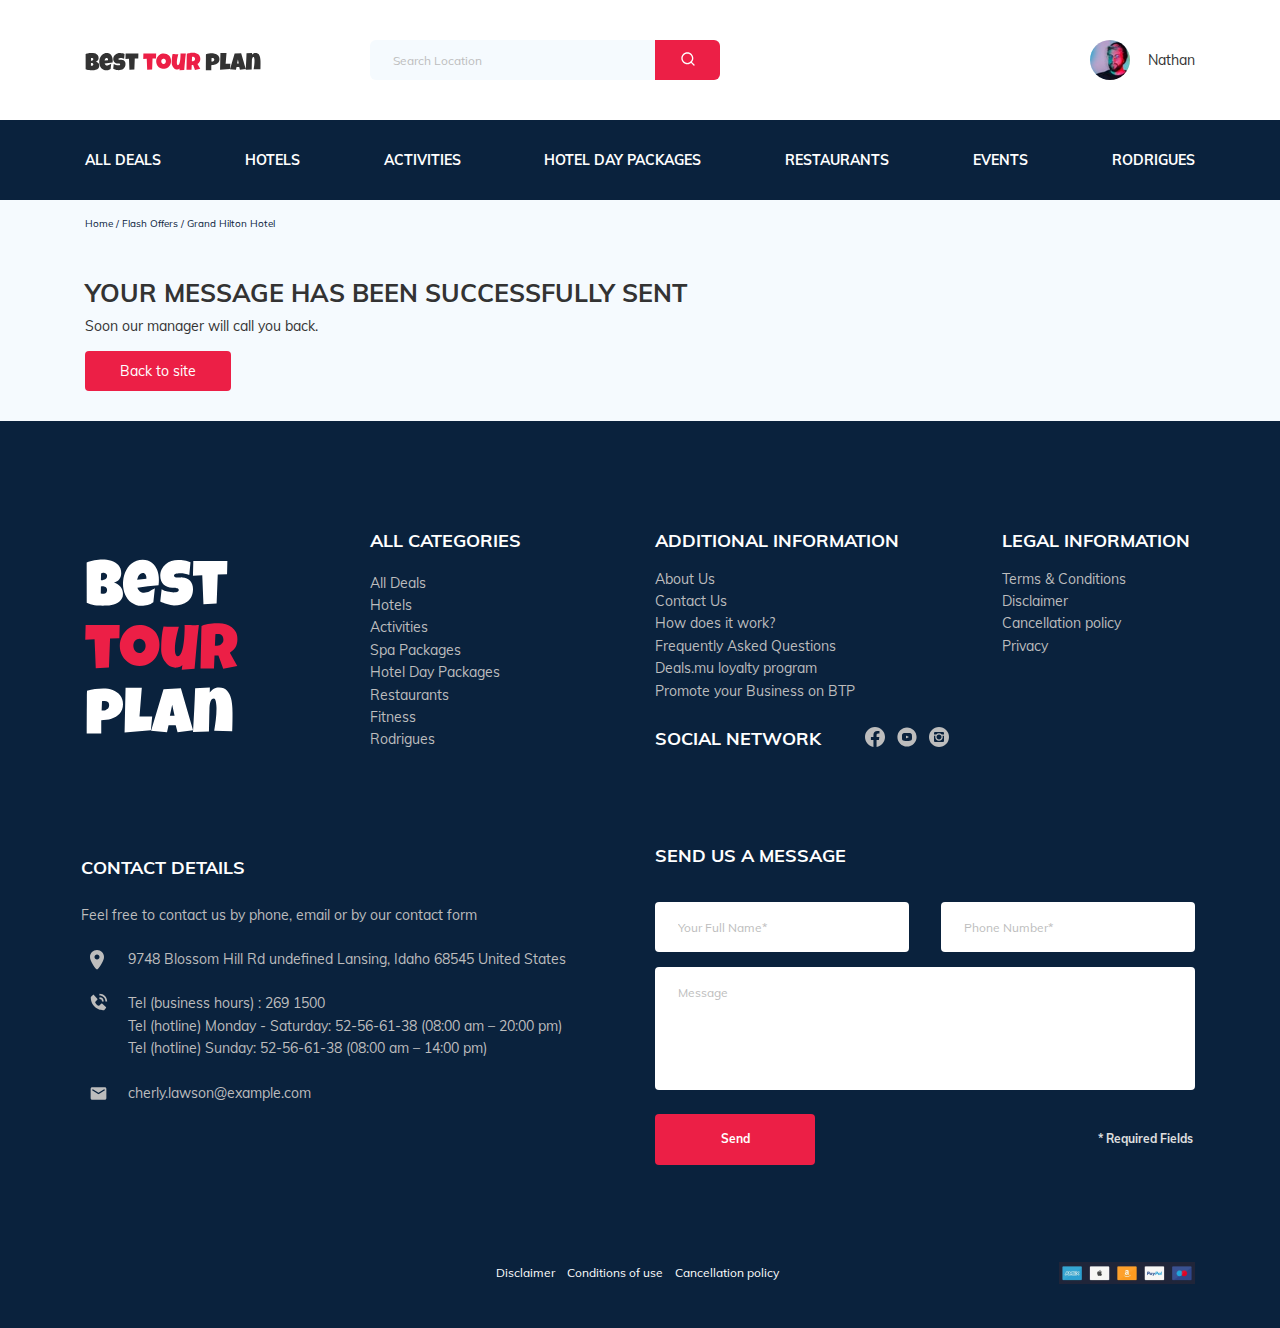
==== thanks.html @ 4d227aba "Create: library animation" ====
<!DOCTYPE html>
<html lang="en">
  <head>
    <meta charset="UTF-8" />
    <meta http-equiv="X-UA-Compatible" content="IE=edge" />
    <meta name="viewport" content="width=device-width, initial-scale=1.0" />
    <link rel="stylesheet" href="css/swiper-bundle.min.css" />
    <link rel="stylesheet" href="css/style.css" />
    <link rel="stylesheet" href="css/thanks.css" />
    <link rel="stylesheet" href="css/aos.css" />
    <link rel="shortcut icon" href="img/favicon/favicon.ico" />
    <link
      rel="apple-touch-icon"
      sizes="57x57"
      href="img/favicon/apple-icon-57x57.png"
    />
    <link
      rel="apple-touch-icon"
      sizes="60x60"
      href="img/favicon/apple-icon-60x60.png"
    />
    <link
      rel="apple-touch-icon"
      sizes="72x72"
      href="img/favicon/apple-icon-72x72.png"
    />
    <link
      rel="apple-touch-icon"
      sizes="76x76"
      href="img/favicon/apple-icon-76x76.png"
    />
    <link
      rel="apple-touch-icon"
      sizes="114x114"
      href="img/favicon/apple-icon-114x114.png"
    />
    <link
      rel="apple-touch-icon"
      sizes="120x120"
      href="img/favicon/apple-icon-120x120.png"
    />
    <link
      rel="apple-touch-icon"
      sizes="144x144"
      href="img/favicon/apple-icon-144x144.png"
    />
    <link
      rel="apple-touch-icon"
      sizes="152x152"
      href="img/favicon/apple-icon-152x152.png"
    />
    <link
      rel="apple-touch-icon"
      sizes="180x180"
      href="img/favicon/apple-icon-180x180.png"
    />
    <link
      rel="icon"
      type="image/png"
      sizes="192x192"
      href="img/favicon/android-icon-192x192.png"
    />
    <link
      rel="icon"
      type="image/png"
      sizes="32x32"
      href="img/favicon/favicon-32x32.png"
    />
    <link
      rel="icon"
      type="image/png"
      sizes="96x96"
      href="img/favicon/favicon-96x96.png"
    />
    <link
      rel="icon"
      type="image/png"
      sizes="16x16"
      href="img/favicon/favicon-16x16.png"
    />
    <link rel="manifest" href="img/favicon/manifest.json" />
    <meta name="msapplication-TileColor" content="#ffffff" />
    <meta
      name="msapplication-TileImage"
      content="img/favicon/ms-icon-144x144.png"
    />
    <meta name="theme-color" content="#ffffff" />
    <title>Best Tour Plan - Making your dreams come true</title>
  </head>
  <body>
    <header class="navbar navbar--mobile_fixed">
      <div class="container navbar__container">
        <div class="navbar-top">
          <a class="logo" href="./index.html">
            <img
              class="logo__item"
              src="img/header/navbar-top/best-tour-plan.svg"
              alt="Logo: Best Tour Plan"
            />
          </a>
          <form class="form header-form header-form--mobile_hidden" action="#">
            <input
              class="form__input header-form__input"
              type="text"
              placeholder="Search Location"
            />
            <button class="form__button header-form__button">
              <img
                class="form__icon header-form__icon"
                src="img/header/navbar-top/search-icon.svg"
                alt="Icon: search"
              />
            </button>
          </form>
          <a class="user user--mobile_hidden" href="#">
            <img
              class="user__image"
              src="img/header/navbar-top/user-photo.jpg"
              alt="User photo"
            />
            <span class="user__name">Nathan</span>
          </a>
          <button class="burger-menu">
            <span class="burger-menu__item"></span
            ><span class="burger-menu__item"></span
            ><span class="burger-menu__item"></span>
          </button>
        </div>
        <!-- /.navbar-top -->
      </div>
      <!-- /.container navbar__container -->
      <div class="navbar-bottom">
        <div class="container navbar-bottom__container">
          <nav class="nav navbar__nav">
            <ul class="nav-list">
              <li class="nav-list__item nav-list__item--mobile_visible">
                <a class="user user--mobile_visible" href="#">
                  <img
                    class="user__image"
                    src="img/header/navbar-top/user-photo.jpg"
                    alt="User photo"
                  />
                  <span class="user__name user__name--light">Nathan</span>
                </a>
              </li>
              <li class="nav-list__item nav-list__item--mobile_visible">
                <form
                  class="form header-form header-form--mobile_visible"
                  action="#"
                >
                  <input
                    class="form__input header-form__input"
                    type="text"
                    placeholder="Search Location"
                  />
                  <button class="form__button header-form__button">
                    <img
                      class="form__icon header-form__icon"
                      src="img/header/navbar-top/search-icon.svg"
                      alt="Icon: search"
                    />
                  </button>
                </form>
              </li>
              <li class="nav-list__item">
                <a href="#" class="nav-list__link">All Deals</a>
              </li>
              <li class="nav-list__item">
                <a href="#" class="nav-list__link">Hotels</a>
              </li>
              <li class="nav-list__item">
                <a href="#" class="nav-list__link">Activities</a>
              </li>
              <li class="nav-list__item">
                <a href="#" class="nav-list__link">Hotel Day Packages</a>
              </li>
              <li class="nav-list__item">
                <a href="#" class="nav-list__link">Restaurants</a>
              </li>
              <li class="nav-list__item">
                <a href="#" class="nav-list__link">Events</a>
              </li>
              <li class="nav-list__item">
                <a href="#" class="nav-list__link">Rodrigues</a>
              </li>
            </ul>
          </nav>
          <!-- /.nav -->
        </div>
        <!-- /.container -->
      </div>
      <!-- /.navbar-bottom -->
    </header>
    <!-- /.navbar -->
    <nav class="breadcrumb">
      <div class="container breadcrumb__container">
        <ul class="breadcrumb-list">
          <li class="breadcrumb-list__item">
            <a href="#" class="breadcrumb-list__link">Home</a>
          </li>
          <li class="breadcrumb-list__item">
            <a href="#" class="breadcrumb-list__link">Flash Offers</a>
          </li>
          <li class="breadcrumb-list__item">Grand Hilton Hotel</li>
        </ul>
      </div>
      <!-- /.container -->
    </nav>
    <!-- /.breadcrumb -->
    <section class="thanks">
      <div class="container thanks__container">
        <h2 class="thanks__title">Your message has been successfully sent</h2>
        <span class="thanks__subtitle"
          >Soon our manager will call you back.</span
        >
        <a class="thanks__button" href="./index.html">Back to site</a>
      </div>
    </section>
    <footer class="footer">
      <div class="container footer__container">
        <div class="footer-grid">
          <a class="footer__link-logo" href="./index.html">
            <img
              class="footer__logo"
              src="img/footer/logo.svg"
              alt="Icon: Logo"
            />
          </a>
          <div class="footer-list footer-categories">
            <h3 class="footer-list__title">all categories</h3>
            <ul class="footer-ul footer-categories__ul">
              <li class="footer-ul__item">
                <a class="footer-ul__link" href="#">All Deals</a>
              </li>
              <li class="footer-ul__item">
                <a class="footer-ul__link" href="#">Hotels</a>
              </li>
              <li class="footer-ul__item">
                <a class="footer-ul__link" href="#">Activities</a>
              </li>
              <li class="footer-ul__item">
                <a class="footer-ul__link" href="#">Spa Packages</a>
              </li>
              <li class="footer-ul__item">
                <a class="footer-ul__link" href="#">Hotel Day Packages</a>
              </li>
              <li class="footer-ul__item">
                <a class="footer-ul__link" href="#">Restaurants</a>
              </li>
              <li class="footer-ul__item">
                <a class="footer-ul__link" href="#">Fitness</a>
              </li>
              <li class="footer-ul__item">
                <a class="footer-ul__link" href="#">Rodrigues</a>
              </li>
            </ul>
            <!-- /.footer-ul -->
          </div>
          <!-- /.footer-list -->
          <div class="footer-list footer-additional">
            <h3 class="footer-list__title">additional information</h3>
            <ul class="footer-ul">
              <li class="footer-ul__item">
                <a class="footer-ul__link" href="#">About Us</a>
              </li>
              <li class="footer-ul__item">
                <a class="footer-ul__link" href="#">Contact Us</a>
              </li>
              <li class="footer-ul__item">
                <a class="footer-ul__link" href="#">How does it work?</a>
              </li>
              <li class="footer-ul__item">
                <a class="footer-ul__link" href="#"
                  >Frequently Asked Questions</a
                >
              </li>
              <li class="footer-ul__item">
                <a class="footer-ul__link" href="#">Deals.mu loyalty program</a>
              </li>
              <li class="footer-ul__item">
                <a class="footer-ul__link" href="#"
                  >Promote your Business on BTP</a
                >
              </li>
            </ul>
            <!-- /.footer-ul -->
          </div>
          <!-- /.footer-list -->
          <div class="footer-list footer-social">
            <h3 class="footer-list__title">social network</h3>
            <div class="footer-social__links">
              <a
                class="footer-social__link"
                href="https://www.facebook.com/profile.php?id=100069592294222"
                target="_blank"
                rel="noopener nofollow"
              >
                <img
                  class="footer-social__img"
                  src="img/footer/facebook.svg"
                  alt="Icon: Facebook"
                />
              </a>
              <a
                class="footer-social__link"
                href="https://www.youtube.com/channel/UCoVWVYwyd6td7KiBqY1Zr9g"
                target="_blank"
                rel="noopener nofollow"
              >
                <img
                  class="footer-social__img"
                  src="img/footer/youtube.svg"
                  alt="Icon: YouTube"
                />
              </a>
              <a
                class="footer-social__link"
                href="https://www.instagram.com/_vitaliy_kravchenk0_/?hl=ru"
                target="_blank"
                rel="noopener nofollow"
              >
                <img
                  class="footer-social__img"
                  src="img/footer/instagram.svg"
                  alt="Icon: Instagram"
                />
              </a>
            </div>
          </div>
          <!-- /.footer-list -->
          <div class="footer-list footer-legal">
            <h3 class="footer-list__title">legal information</h3>
            <ul class="footer-ul">
              <li class="footer-ul__item">
                <a class="footer-ul__link" href="#">Terms & Conditions</a>
              </li>
              <li class="footer-ul__item">
                <a class="footer-ul__link" href="#">Disclaimer</a>
              </li>
              <li class="footer-ul__item">
                <a class="footer-ul__link" href="#">Cancellation policy</a>
              </li>
              <li class="footer-ul__item">
                <a class="footer-ul__link" href="#">Privacy</a>
              </li>
            </ul>
            <!-- /.footer-ul -->
          </div>
          <!-- /.footer-list -->
          <div class="footer-list footer-contact">
            <h3 class="footer-list__title">contact details</h3>
            <p class="footer-list__description">
              Feel free to contact us by phone, email or by our contact form
            </p>
            <ul class="footer-ul footer-contact__item">
              <li class="footer-ul__item footer-contact__geo-item">
                <div class="footer-contact__geo">
                  <img
                    class="footer-contact__geo-icon"
                    src="img/footer/geo-marker.svg"
                    alt="Icon: Geo-Marker"
                  />
                </div>
                <div class="footer-ul__links">
                  <a
                    class="footer-ul__link"
                    href="https://goo.gl/maps/KKJQN96FfP7zgyCk8"
                    rel="noopener nofollow"
                    target="_blank"
                    >9748 Blossom Hill Rd undefined Lansing, Idaho 68545 United
                    States</a
                  >
                </div>
              </li>
              <li class="footer-ul__item footer-contact__phone-item">
                <div class="footer-contact__phone">
                  <img
                    class="footer-contact__phone-icon"
                    src="img/footer/phone.svg"
                    alt="Icon: Phone"
                  />
                </div>
                <div class="footer-ul__links">
                  <span class="footer-ul__link-wrapper">
                    Tel (business hours) :
                    <a
                      class="
                        footer-ul__link
                        footer-contact__link footer-contact__link--ml-0
                      "
                      href="tel:2691500"
                      target="_blank"
                      >269 1500</a
                    >
                  </span>
                  <span class="footer-ul__link-wrapper">
                    Tel (hotline) Monday - Saturday:
                    <a
                      class="footer-ul__link footer-contact__link"
                      href="tel:52566138"
                      target="_blank"
                      >52-56-61-38</a
                    >
                    (08:00 am – 20:00 pm)
                  </span>
                  <span class="footer-ul__link-wrapper">
                    Tel (hotline) Sunday:
                    <a
                      class="footer-ul__link footer-contact__link"
                      href="tel:52566138"
                      target="_blank"
                      >52-56-61-38</a
                    >
                    (08:00 am – 14:00 pm)
                  </span>
                </div>
              </li>
              <li class="footer-ul__item footer-contact__mail-item">
                <div class="footer-contact__mail">
                  <img
                    class="footer-contact__mail-icon"
                    src="img/footer/mail.svg"
                    alt="Icon: Mail"
                  />
                </div>
                <div class="footer-ul__links">
                  <a
                    class="footer-ul__link"
                    href="mailto:cherly.lawson@example.com"
                    target="_blank"
                    >cherly.lawson@example.com</a
                  >
                </div>
              </li>
            </ul>
            <!-- /.footer-ul -->
          </div>
          <!-- /.footer-list -->
          <div class="footer-list footer-message">
            <h3 class="footer-list__title">send us a message</h3>
            <form
              class="form footer__form form--validate"
              action="send.php"
              method="POST"
            >
              <div class="footer__input-wrapper">
                <div class="footer__input-group">
                  <input
                    class="input footer__input"
                    type="text"
                    placeholder="Your Full Name*"
                    name="name"
                    required
                  />
                </div>
                <div class="footer__input-group">
                  <input
                    class="input footer__input phone"
                    type="tel"
                    placeholder="Phone Number*"
                    name="phone"
                    required
                    minlength="18"
                  />
                </div>
              </div>
              <div class="footer__message-wrapper">
                <textarea
                  class="footer__message"
                  cols="30"
                  rows="10"
                  placeholder="Message"
                  name="message"
                ></textarea>
              </div>
              <div class="footer__info-bottom">
                <button class="book-now footer__button">Send</button>
                <span class="footer__info">* Required Fields</span>
              </div>
            </form>
          </div>
          <!-- /.footer-list -->
        </div>
        <!-- /.footer-grid -->
        <div class="footer-bottom">
          <div class="footer-bottom__wrapper">
            <div class="footer-bottom__links">
              <a class="footer-bottom__link" href="#">Disclaimer</a>
              <a class="footer-bottom__link" href="#">Conditions of use</a>
              <a class="footer-bottom__link" href="#">Cancellation policy</a>
            </div>
            <img
              class="footer-bottom__img"
              src="img/footer/pays.png"
              alt="Pays"
            />
          </div>
        </div>
        <!-- /.footer-bottom -->
      </div>
      <!-- /.container footer__container -->
    </footer>
    <!-- /.footer -->

    <div class="modal" id="booking-modal">
      <div class="modal__overlay"></div>
      <div class="modal__dialog">
        <a href="#" class="modal__close">
          <img src="img/close.svg" alt="Icon: Close" />
        </a>
        <h3 class="modal__title">booking</h3>
        <form
          class="form modal__form form--validate"
          action="send.php"
          method="POST"
        >
          <div class="modal__input-wrapper">
            <input
              class="input modal__input"
              type="text"
              placeholder="Your Full Name*"
              name="name"
              required
            />
            <input
              class="input modal__input phone"
              type="tel"
              placeholder="Phone Number*"
              name="phone"
              required
              minlength="18"
            />
            <input
              class="input modal__input"
              type="email"
              placeholder="Email*"
              name="email"
              required
            />
          </div>
          <div class="modal__message-wrapper">
            <textarea
              class="modal__message"
              cols="30"
              rows="10"
              placeholder="Message"
              name="message"
            ></textarea>
          </div>
          <div class="modal__info">
            <button class="book-now modal__button">Send</button>
            <span class="modal__info">* Required Fields</span>
          </div>
        </form>
      </div>
    </div>

    <script src="js/jquery-3.6.0.min.js"></script>
    <script src="js/parallax.min.js"></script>
    <script src="js/swiper-bundle.min.js"></script>
    <script src="js/jquery.validate.min.js"></script>
    <script src="js/jquery.mask.min.js"></script>
    <script src="js/aos.js"></script>
    <script src="js/main.js"></script>
  </body>
</html>
---- css/thanks.css ----
.thanks {
  background-color: #F5FAFE;
}

.thanks__container {
  padding: 30px 0;
  display: -webkit-box;
  display: -ms-flexbox;
  display: flex;
  -webkit-box-orient: vertical;
  -webkit-box-direction: normal;
      -ms-flex-direction: column;
          flex-direction: column;
  -webkit-box-align: start;
      -ms-flex-align: start;
          align-items: flex-start;
}

.thanks__title {
  margin: 0 0 10px 0;
  font-family: "Mulish", sans-serif;
  font-weight: bold;
  font-size: 25px;
  color: #333333;
  text-transform: uppercase;
}

.thanks__subtitle {
  margin-bottom: 17px;
  font-family: "Mulish", sans-serif;
  font-weight: normal;
  font-size: 14px;
  color: #333333;
}

.thanks__button {
  padding: 12px 35px;
  font-family: "Mulish", sans-serif;
  font-weight: normal;
  font-size: 14px;
  color: #fff;
  background-color: #EC1F46;
  outline: none;
  border-radius: 4px;
  text-decoration: none;
}

@media (max-width: 480px) {
  .thanks__title {
    font-size: 20px;
  }
}

@media (min-width: 992px) {
  .thanks__button {
    -webkit-transition: 0.2s ease-out;
    transition: 0.2s ease-out;
    -webkit-transition-property: background-color;
    transition-property: background-color;
  }
  .thanks__button:hover {
    background-color: #f04e6d;
  }
}
/*# sourceMappingURL=thanks.css.map */
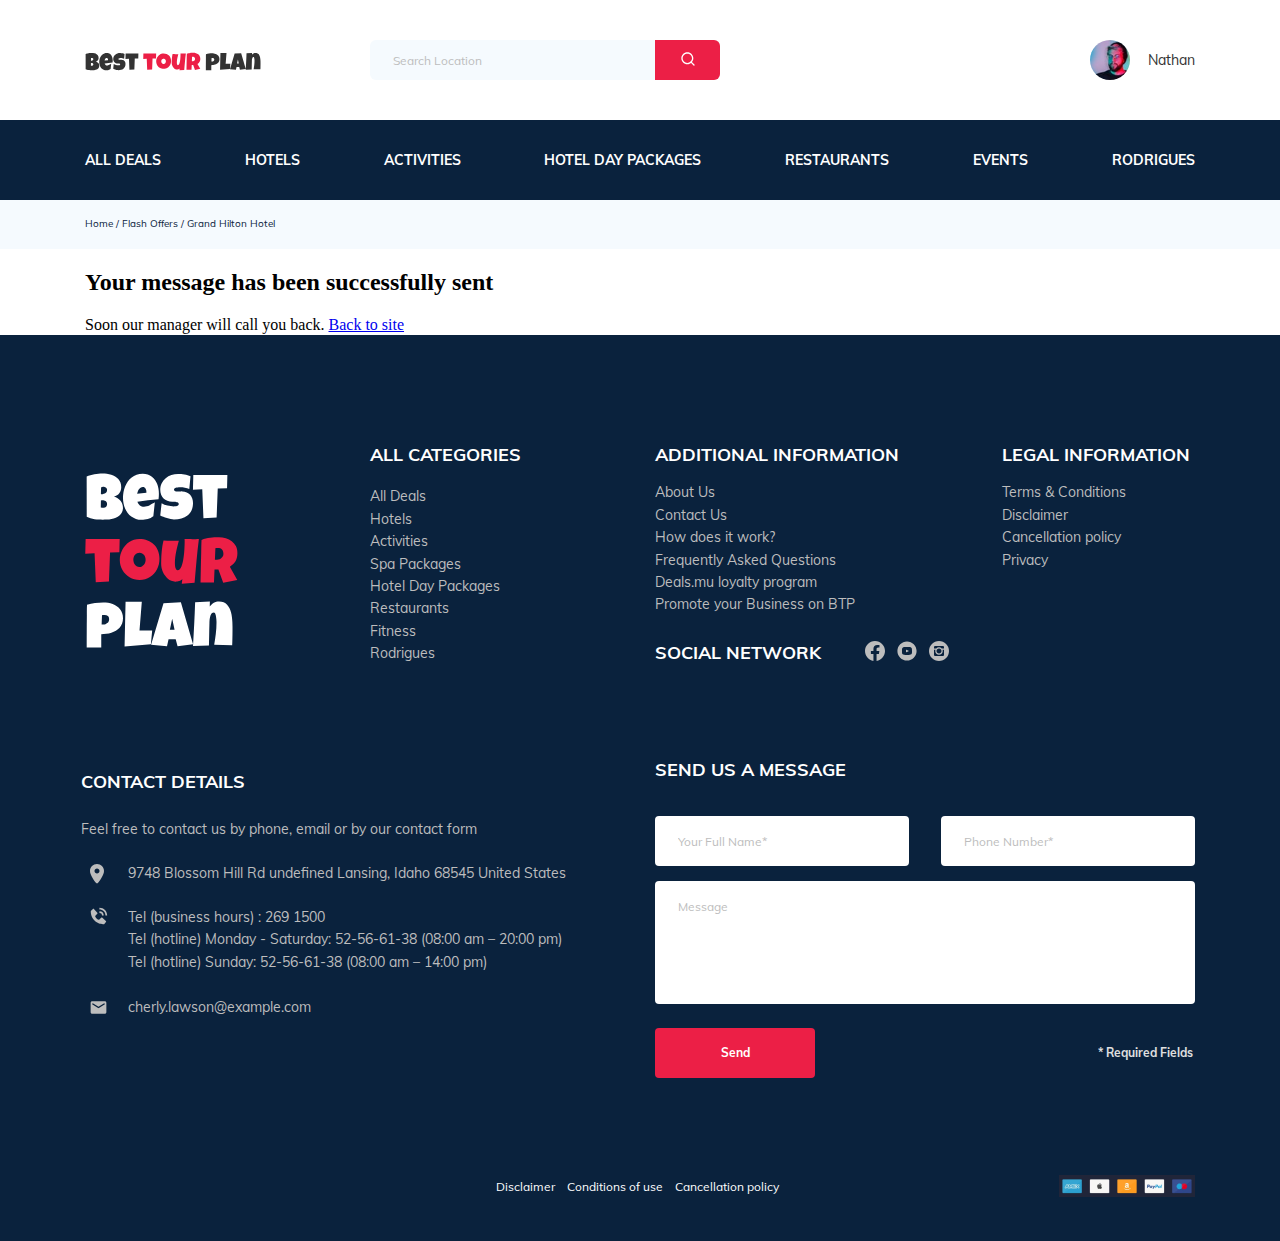
==== commit b69404c4: "Fix: horizontal scroll" ====
--- a/thanks.html
+++ b/thanks.html
@@ -6,7 +6,6 @@
     <meta name="viewport" content="width=device-width, initial-scale=1.0" />
     <link rel="stylesheet" href="css/swiper-bundle.min.css" />
     <link rel="stylesheet" href="css/style.css" />
-    <link rel="stylesheet" href="css/thanks.css" />
     <link rel="stylesheet" href="css/aos.css" />
     <link rel="shortcut icon" href="img/favicon/favicon.ico" />
     <link
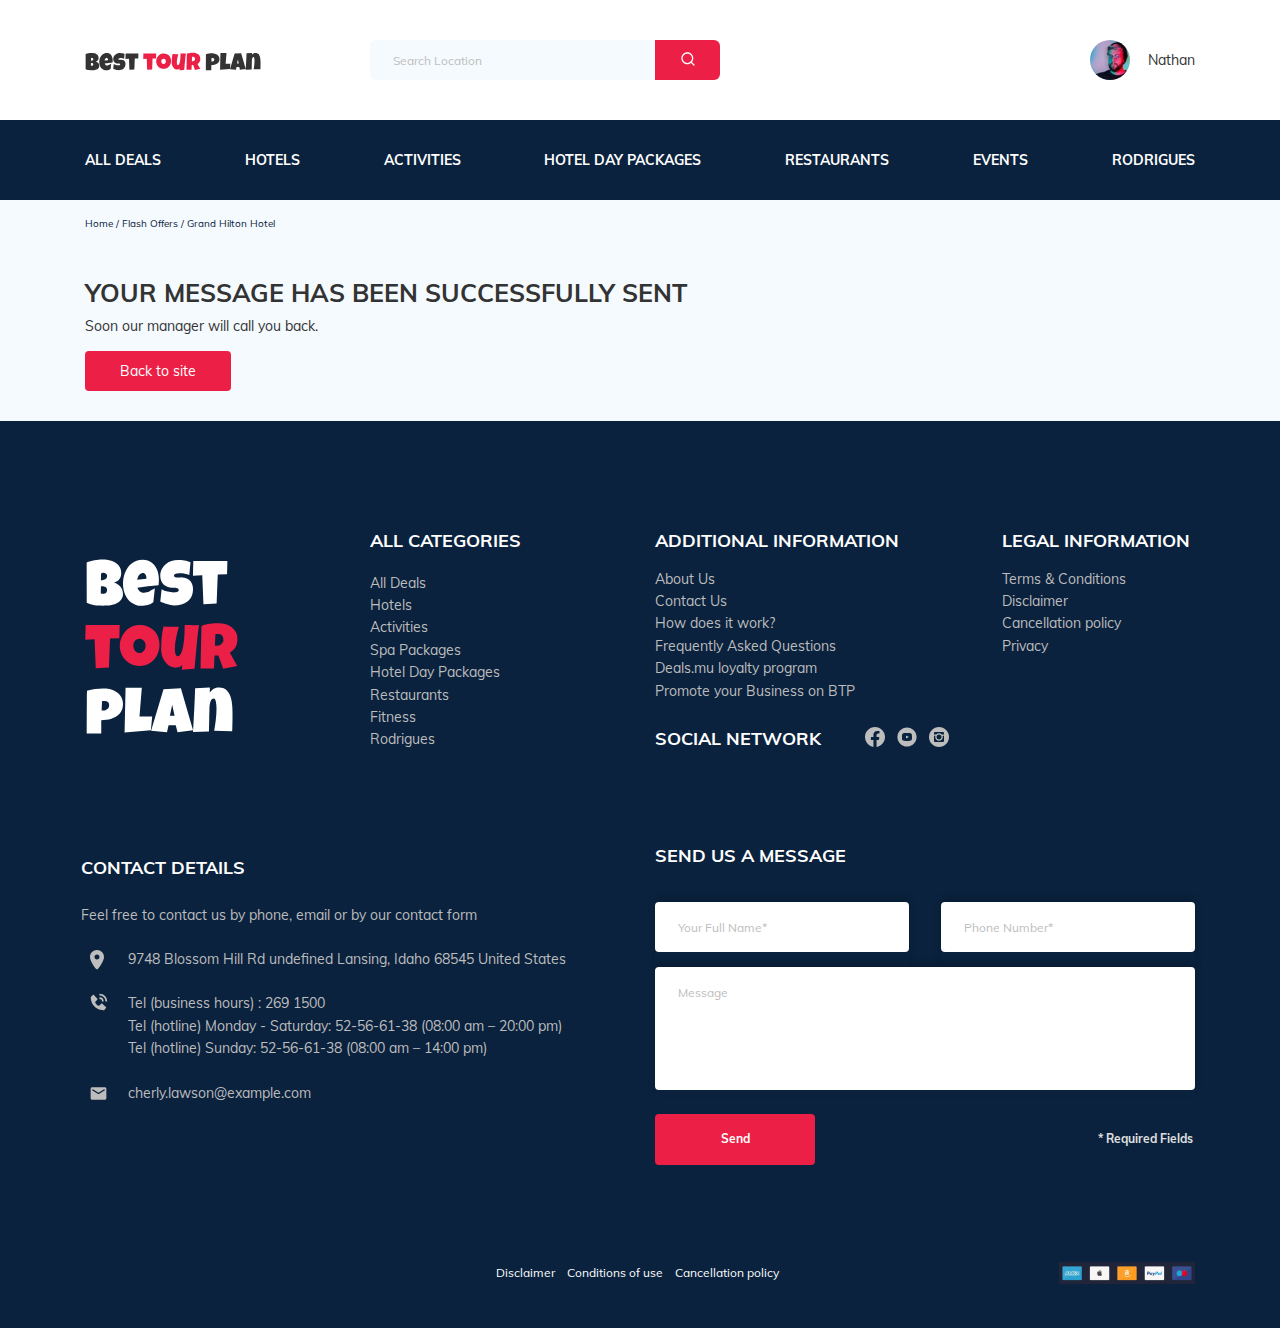
==== commit 501a0efb: "Create: new validate massage" ====
--- a/thanks.html
+++ b/thanks.html
@@ -5,8 +5,9 @@
     <meta http-equiv="X-UA-Compatible" content="IE=edge" />
     <meta name="viewport" content="width=device-width, initial-scale=1.0" />
     <link rel="stylesheet" href="css/swiper-bundle.min.css" />
+    <link rel="stylesheet" href="css/aos.css" />
     <link rel="stylesheet" href="css/style.css" />
-    <link rel="stylesheet" href="css/aos.css" />
+    <link rel="stylesheet" href="css/thanks.css" />
     <link rel="shortcut icon" href="img/favicon/favicon.ico" />
     <link
       rel="apple-touch-icon"
--- a/css/thanks.css
+++ b/css/thanks.css
@@ -0,0 +1,65 @@
+.thanks {
+  background-color: #F5FAFE;
+}
+
+.thanks__container {
+  padding: 30px 0;
+  display: -webkit-box;
+  display: -ms-flexbox;
+  display: flex;
+  -webkit-box-orient: vertical;
+  -webkit-box-direction: normal;
+      -ms-flex-direction: column;
+          flex-direction: column;
+  -webkit-box-align: start;
+      -ms-flex-align: start;
+          align-items: flex-start;
+}
+
+.thanks__title {
+  margin: 0 0 10px 0;
+  font-family: "Mulish", sans-serif;
+  font-weight: bold;
+  font-size: 25px;
+  color: #333333;
+  text-transform: uppercase;
+}
+
+.thanks__subtitle {
+  margin-bottom: 17px;
+  font-family: "Mulish", sans-serif;
+  font-weight: normal;
+  font-size: 14px;
+  color: #333333;
+}
+
+.thanks__button {
+  padding: 12px 35px;
+  font-family: "Mulish", sans-serif;
+  font-weight: normal;
+  font-size: 14px;
+  color: #fff;
+  background-color: #EC1F46;
+  outline: none;
+  border-radius: 4px;
+  text-decoration: none;
+}
+
+@media (max-width: 480px) {
+  .thanks__title {
+    font-size: 20px;
+  }
+}
+
+@media (min-width: 992px) {
+  .thanks__button {
+    -webkit-transition: 0.2s ease-out;
+    transition: 0.2s ease-out;
+    -webkit-transition-property: background-color;
+    transition-property: background-color;
+  }
+  .thanks__button:hover {
+    background-color: #f04e6d;
+  }
+}
+/*# sourceMappingURL=thanks.css.map */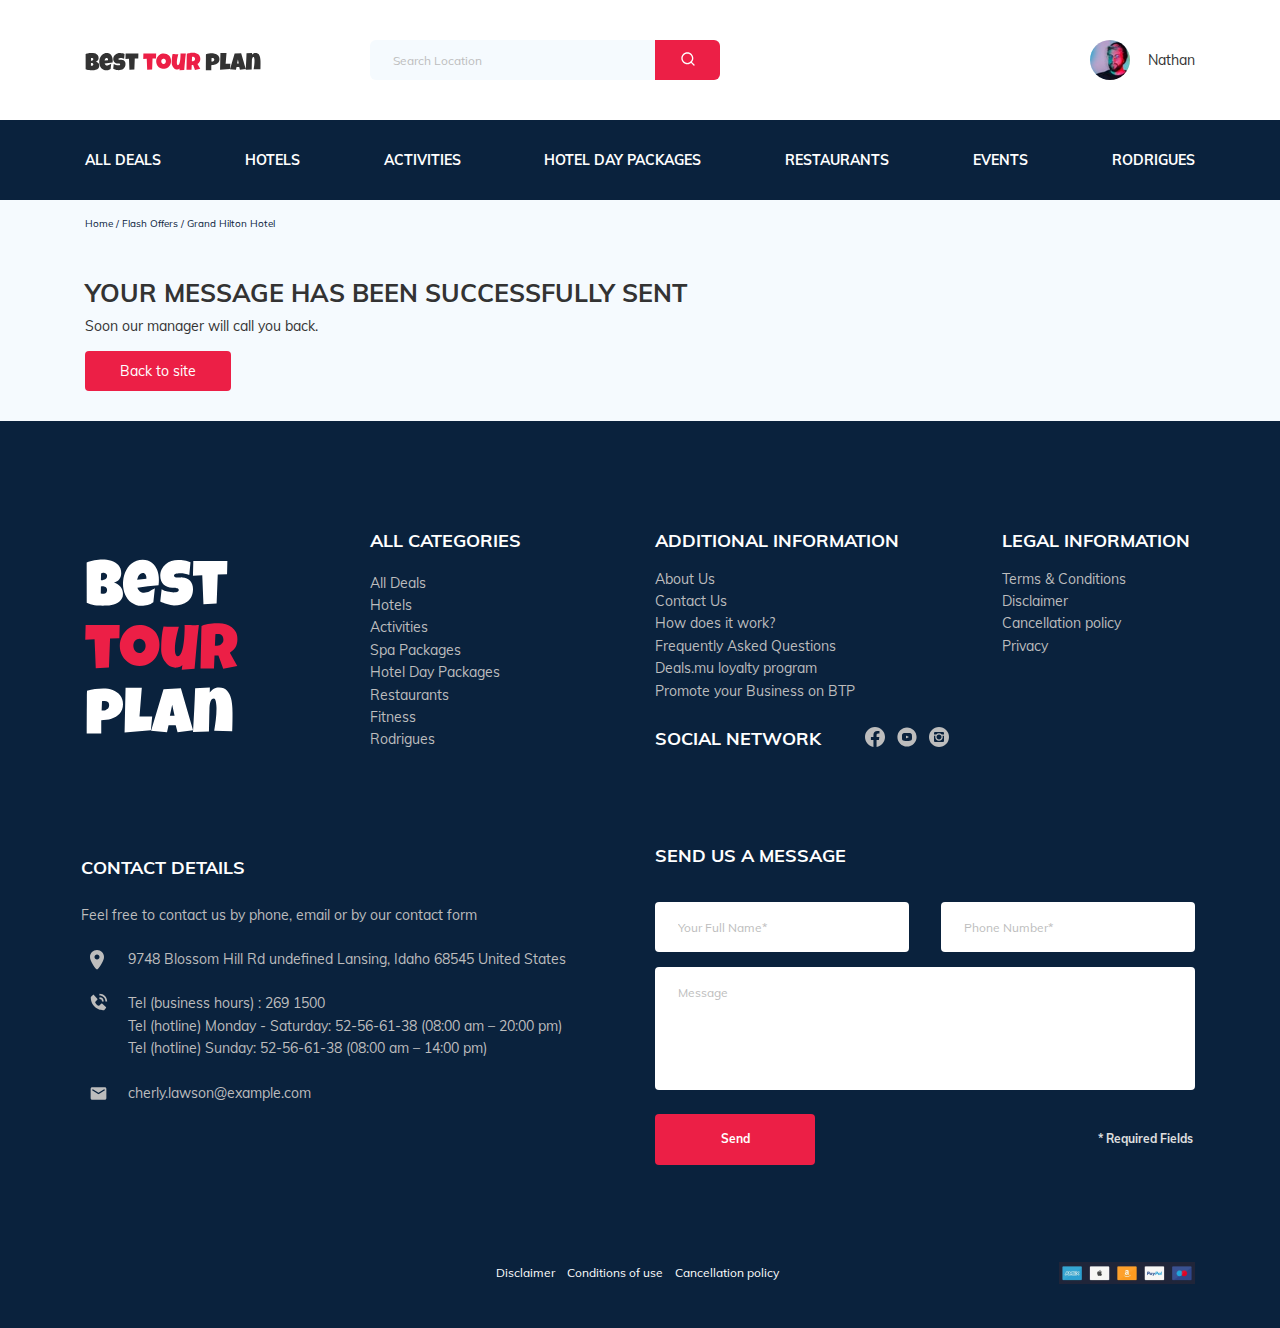
==== commit 2548fbb3: "Fix: function dontSendMessage" ====
--- a/thanks.html
+++ b/thanks.html
@@ -389,7 +389,6 @@
                         footer-contact__link footer-contact__link--ml-0
                       "
                       href="tel:2691500"
-                      target="_blank"
                       >269 1500</a
                     >
                   </span>
@@ -398,7 +397,6 @@
                     <a
                       class="footer-ul__link footer-contact__link"
                       href="tel:52566138"
-                      target="_blank"
                       >52-56-61-38</a
                     >
                     (08:00 am – 20:00 pm)
@@ -408,7 +406,6 @@
                     <a
                       class="footer-ul__link footer-contact__link"
                       href="tel:52566138"
-                      target="_blank"
                       >52-56-61-38</a
                     >
                     (08:00 am – 14:00 pm)
@@ -522,6 +519,8 @@
               name="name"
               required
             />
+          </div>
+          <div class="modal__input-wrapper">
             <input
               class="input modal__input phone"
               type="tel"
@@ -530,6 +529,8 @@
               required
               minlength="18"
             />
+          </div>
+          <div class="modal__input-wrapper">
             <input
               class="input modal__input"
               type="email"
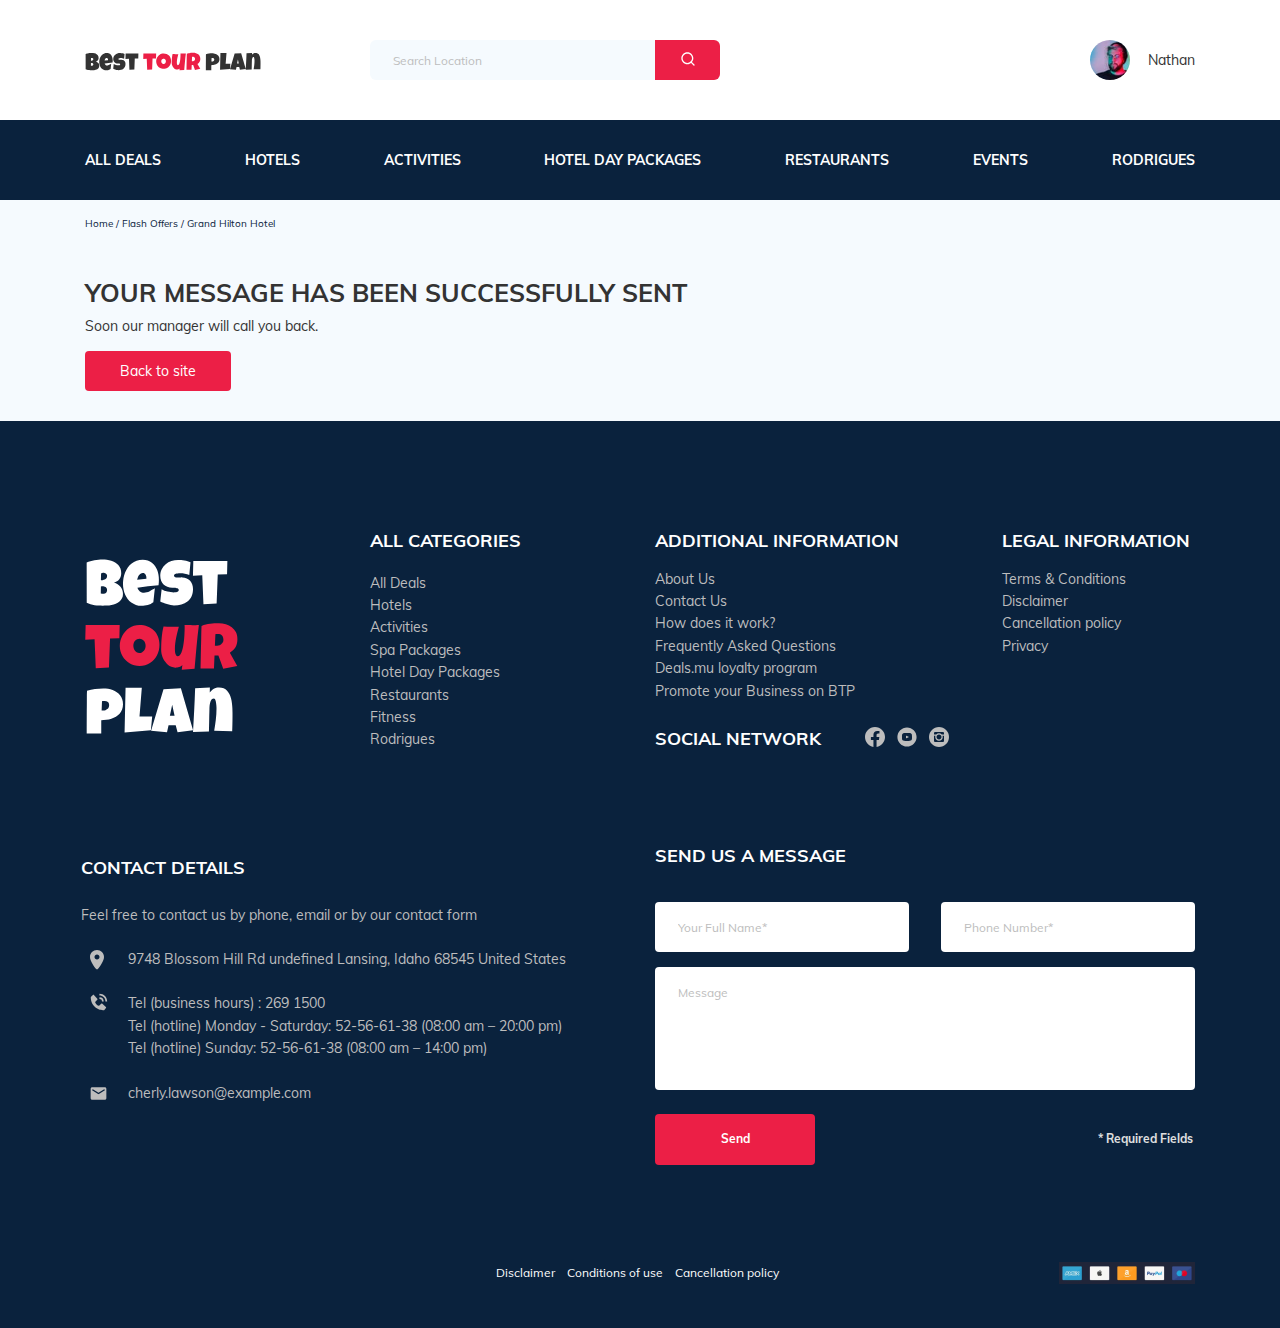
==== commit 2db2240f: "Fix: img" ====
--- a/thanks.html
+++ b/thanks.html
@@ -503,7 +503,7 @@
       <div class="modal__overlay"></div>
       <div class="modal__dialog">
         <a href="#" class="modal__close">
-          <img src="img/close.svg" alt="Icon: Close" />
+          <img class="modal__close-img" src="img/close.svg" alt="Icon: Close" />
         </a>
         <h3 class="modal__title">booking</h3>
         <form
@@ -556,12 +556,12 @@
       </div>
     </div>
 
-    <script src="js/jquery-3.6.0.min.js"></script>
-    <script src="js/parallax.min.js"></script>
-    <script src="js/swiper-bundle.min.js"></script>
-    <script src="js/jquery.validate.min.js"></script>
-    <script src="js/jquery.mask.min.js"></script>
-    <script src="js/aos.js"></script>
-    <script src="js/main.js"></script>
+    <script defer src="js/jquery-3.6.0.min.js"></script>
+    <script defer src="js/parallax.min.js"></script>
+    <script defer src="js/swiper-bundle.min.js"></script>
+    <script defer src="js/jquery.validate.min.js"></script>
+    <script defer src="js/jquery.mask.min.js"></script>
+    <script defer src="js/aos.js"></script>
+    <script defer src="js/main.js"></script>
   </body>
 </html>
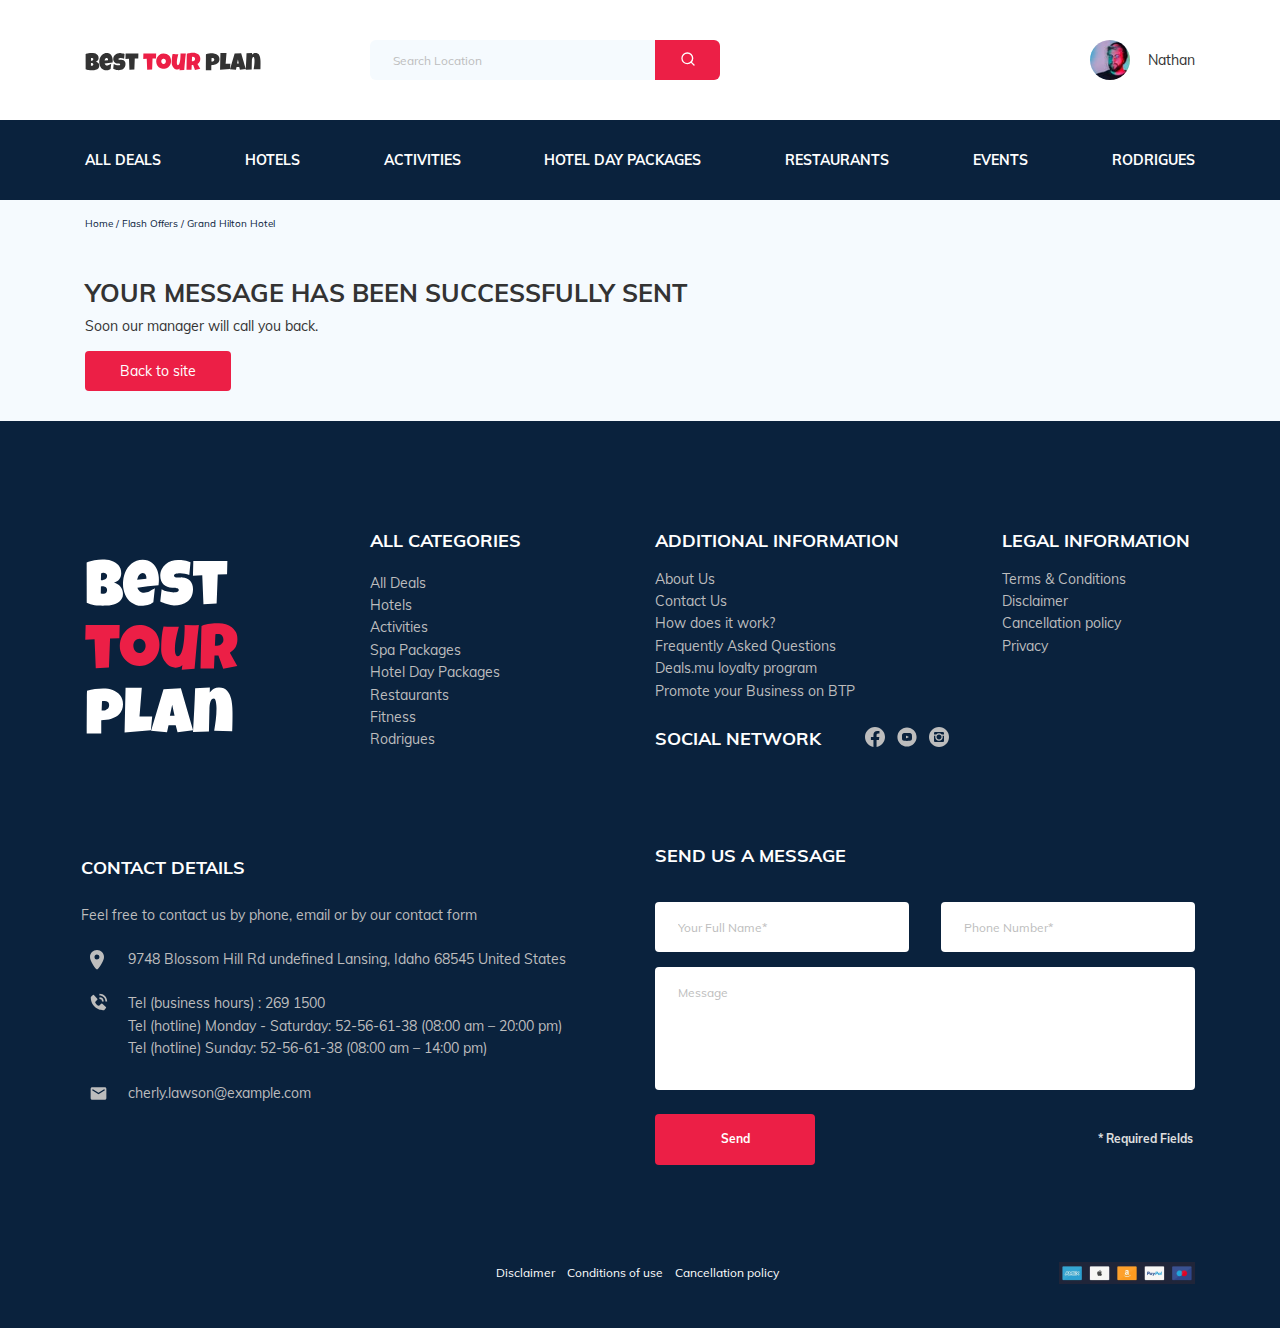
==== commit 05a22d75: "Fix: google pagespeed" ====
--- a/thanks.html
+++ b/thanks.html
@@ -5,7 +5,7 @@
     <meta http-equiv="X-UA-Compatible" content="IE=edge" />
     <meta name="viewport" content="width=device-width, initial-scale=1.0" />
     <link rel="stylesheet" href="css/swiper-bundle.min.css" />
-    <link rel="stylesheet" href="css/aos.css" />
+    <link rel="stylesheet" href="css/aos.css" rel="preload" />
     <link rel="stylesheet" href="css/style.css" />
     <link rel="stylesheet" href="css/thanks.css" />
     <link rel="shortcut icon" href="img/favicon/favicon.ico" />
@@ -224,6 +224,7 @@
               class="footer__logo"
               src="img/footer/logo.svg"
               alt="Icon: Logo"
+              loading="lazy"
             />
           </a>
           <div class="footer-list footer-categories">
@@ -490,6 +491,7 @@
               class="footer-bottom__img"
               src="img/footer/pays.png"
               alt="Pays"
+              loading="lazy"
             />
           </div>
         </div>
